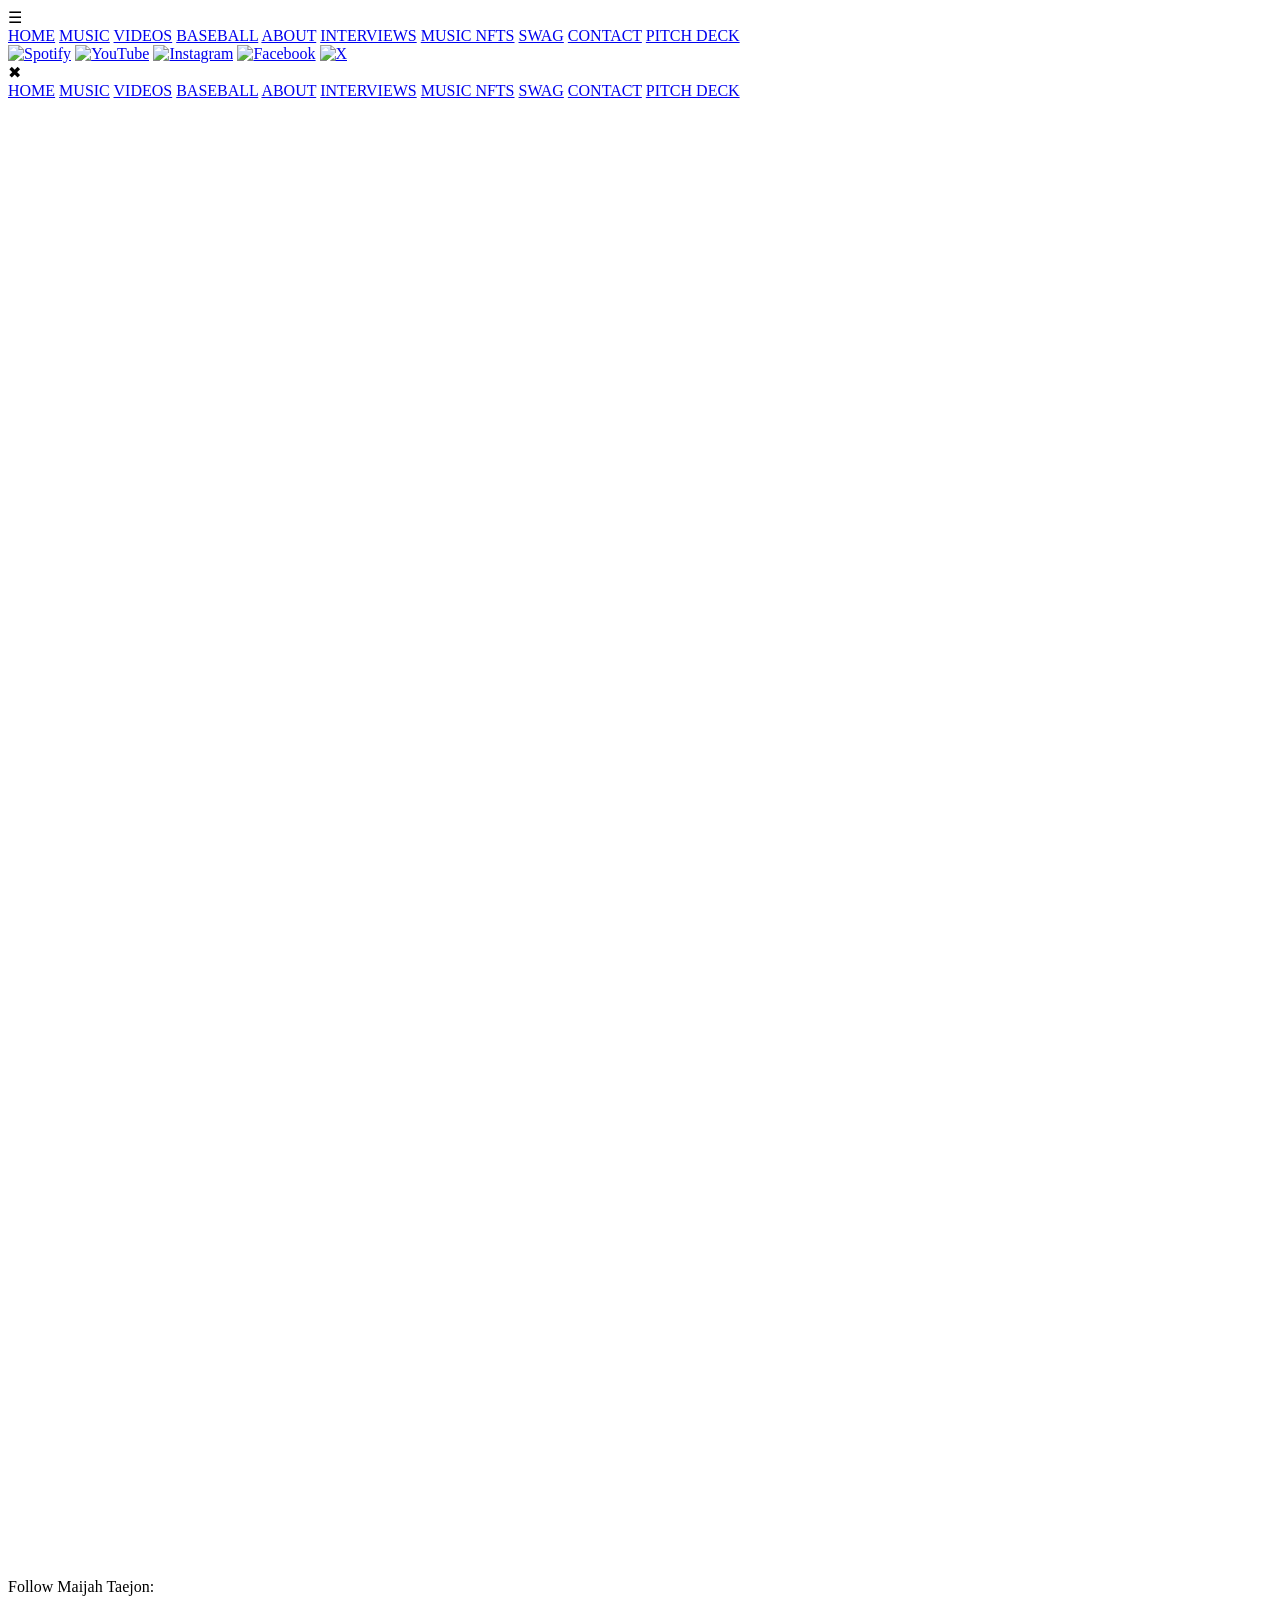
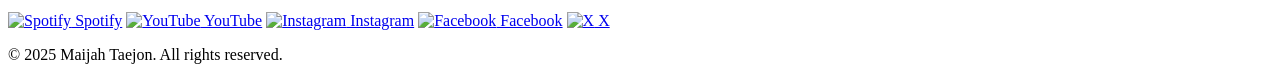
==== baseball.html @ f8717a22 "Add files via upload" ====
<!DOCTYPE html>
<html lang="en">
<head>
    <meta charset="UTF-8" />
    <meta name="viewport" content="width=device-width, initial-scale=1.0" />
    <title>Maijah Taejon - Baseball Anthem Field</title>
    <link rel="stylesheet" href="css/style.css" />
    <style>
        :root {
            --mt-pink: #ff66cc;
            --mt-pink-soft: rgba(255, 102, 204, 0.22);
            --mt-panel: rgba(0, 0, 0, 0.72);
            --mt-panel-strong: rgba(0, 0, 0, 0.9);
            --mt-white: #ffffff;
        }
        body { min-height: 100vh; }
        .baseball-main {
            position: relative;
            z-index: 1;
            width: 100%;
            flex: 1;
            box-sizing: border-box;
            padding: 96px 18px 34px;
            background:
                radial-gradient(circle at 50% 0%, rgba(255,102,204,0.22), rgba(0,0,0,0) 32%),
                linear-gradient(180deg, #090009 0%, #000 52%, #080008 100%);
            color: #fff;
            text-align: center;
            opacity: 0;
            transition: opacity 1.5s ease-in;
        }
        body.curtain-open .baseball-main { opacity: 1; }
        .baseball-hero {
            max-width: 1180px;
            margin: 0 auto 18px;
            padding: 18px;
            border: 1px solid rgba(255,102,204,0.45);
            border-radius: 22px;
            background: rgba(0,0,0,0.42);
            box-shadow: 0 0 28px rgba(255,102,204,0.18);
        }
        .baseball-kicker {
            margin: 0 0 8px;
            color: var(--mt-pink);
            font-size: 13px;
            font-weight: 800;
            letter-spacing: 0.22em;
            text-transform: uppercase;
        }
        .baseball-title {
            margin: 0;
            font-size: clamp(30px, 5vw, 64px);
            line-height: 0.95;
            color: #fff;
            text-shadow: 0 0 18px rgba(255,102,204,0.62);
        }
        .baseball-subtitle {
            max-width: 780px;
            margin: 12px auto 0;
            color: rgba(255,255,255,0.86);
            font-size: clamp(15px, 2vw, 19px);
            line-height: 1.5;
        }
        .field-shell {
            max-width: 1180px;
            margin: 20px auto 0;
            border-radius: 24px;
            overflow: hidden;
            position: relative;
            border: 2px solid rgba(255,102,204,0.55);
            box-shadow: 0 18px 55px rgba(0,0,0,0.72), 0 0 32px rgba(255,102,204,0.22);
            background: #000;
        }
        .field-map {
            position: relative;
            width: 100%;
            aspect-ratio: 1672 / 941;
            overflow: hidden;
            isolation: isolate;
        }
        .field-map img {
            width: 100%;
            height: 100%;
            object-fit: cover;
            display: block;
            filter: saturate(1.07) contrast(1.04);
        }
        .field-map::after {
            content: "";
            position: absolute;
            inset: 0;
            pointer-events: none;
            background: linear-gradient(180deg, rgba(0,0,0,0.1), rgba(0,0,0,0.28));
            z-index: 1;
        }
        .hotspot {
            position: absolute;
            display: flex;
            align-items: center;
            justify-content: center;
            z-index: 3;
            border: 2px solid transparent;
            background: transparent;
            color: #fff;
            text-decoration: none;
            border-radius: 999px;
            box-shadow: none;
            transform: translate(-50%, -50%);
            transition: transform 160ms ease, background 160ms ease, box-shadow 160ms ease, border-color 160ms ease;
            touch-action: manipulation;
        }
        .hotspot:hover, .hotspot:focus-visible, .field-map.show-zones .hotspot {
            transform: translate(-50%, -50%) scale(1.04);
            background: rgba(255,102,204,0.18);
            border-color: rgba(255,255,255,0.72);
            box-shadow: 0 0 22px rgba(255,102,204,0.7), inset 0 0 16px rgba(255,255,255,0.12);
            outline: none;
        }
        .hotspot .pin-label {
            display: none;
            position: absolute;
            left: 50%;
            top: calc(100% + 8px);
            transform: translateX(-50%);
            min-width: max-content;
            padding: 5px 8px;
            border-radius: 999px;
            background: rgba(0,0,0,0.78);
            border: 1px solid rgba(255,102,204,0.45);
            color: #fff;
            font-size: clamp(9px, 1.5vw, 12px);
            font-weight: 800;
            letter-spacing: 0.04em;
            white-space: nowrap;
            pointer-events: none;
        }
        .field-map.show-zones .pin-label { display: block; }
        .hotspot.scoreboard { left: 50%; top: 16.2%; width: 24%; height: 22%; border-radius: 12px; }
        .hotspot.centerfield { left: 50.5%; top: 43.2%; width: 10%; height: 8%; }
        .hotspot.leftfield { left: 18.6%; top: 36.4%; width: 11%; height: 8%; }
        .hotspot.rightfield { left: 75.8%; top: 36.7%; width: 12%; height: 8%; }
        .hotspot.mound { left: 50.2%; top: 63.2%; width: 11%; height: 8%; }
        .hotspot.home { left: 50.5%; top: 91.5%; width: 13%; height: 9%; }
        .hotspot.first { left: 71.8%; top: 60.2%; width: 12%; height: 8%; }
        .hotspot.second { left: 50.7%; top: 39.2%; width: 11%; height: 8%; }
        .hotspot.third { left: 27.0%; top: 60.5%; width: 13%; height: 8%; }
        .hotspot.dugout-left { left: 14.6%; top: 77%; width: 13%; height: 19%; border-radius: 12px; transform: translate(-50%, -50%) rotate(-35deg); }
        .hotspot.dugout-left:hover, .hotspot.dugout-left:focus-visible, .field-map.show-zones .hotspot.dugout-left { transform: translate(-50%, -50%) rotate(-35deg) scale(1.04); }
        .hotspot.dugout-right { left: 86.5%; top: 78%; width: 14%; height: 20%; border-radius: 12px; transform: translate(-50%, -50%) rotate(-35deg); }
        .hotspot.dugout-right:hover, .hotspot.dugout-right:focus-visible, .field-map.show-zones .hotspot.dugout-right { transform: translate(-50%, -50%) rotate(-35deg) scale(1.04); }
        .field-toolbar {
            display: flex;
            flex-wrap: wrap;
            gap: 10px;
            align-items: center;
            justify-content: center;
            padding: 14px;
            background: rgba(0,0,0,0.82);
            border-top: 1px solid rgba(255,102,204,0.35);
        }
        .field-btn {
            appearance: none;
            border: 1px solid rgba(255,102,204,0.75);
            border-radius: 999px;
            color: #fff;
            background: rgba(255,102,204,0.12);
            padding: 10px 14px;
            font-weight: 800;
            cursor: pointer;
            transition: background 160ms ease, transform 160ms ease;
        }
        .field-btn:hover { background: rgba(255,102,204,0.28); transform: translateY(-1px); }
        .baseball-grid {
            max-width: 1180px;
            margin: 18px auto 0;
            display: grid;
            grid-template-columns: repeat(3, minmax(0, 1fr));
            gap: 14px;
        }
        .baseball-card {
            padding: 16px;
            border-radius: 18px;
            border: 1px solid rgba(255,102,204,0.4);
            background: rgba(0,0,0,0.62);
            text-align: left;
            box-shadow: 0 10px 25px rgba(0,0,0,0.28);
        }
        .baseball-card h2, .baseball-card h3 { margin: 0 0 8px; color: var(--mt-pink); }
        .baseball-card p { margin: 0 0 12px; color: rgba(255,255,255,0.82); line-height: 1.45; }
        .baseball-card a { color: #fff; font-weight: 800; }
        .sponsor-wall {
            max-width: 1180px;
            margin: 18px auto 0;
            padding: 16px;
            border-radius: 20px;
            border: 1px dashed rgba(255,102,204,0.5);
            background: rgba(255,102,204,0.08);
        }
        .sponsor-wall h2 { margin: 0 0 10px; color: #fff; }
        .sponsor-links { display: grid; grid-template-columns: repeat(3, 1fr); gap: 12px; }
        .sponsor-link {
            display: block;
            padding: 14px;
            border-radius: 16px;
            border: 1px solid rgba(255,102,204,0.45);
            background: rgba(0,0,0,0.55);
            color: #fff;
            text-decoration: none;
            font-weight: 800;
        }
        .toast {
            position: fixed;
            left: 50%;
            bottom: 24px;
            z-index: 100;
            transform: translate(-50%, 20px);
            opacity: 0;
            pointer-events: none;
            min-width: min(92vw, 420px);
            padding: 13px 16px;
            border-radius: 999px;
            border: 1px solid rgba(255,102,204,0.75);
            background: rgba(0,0,0,0.92);
            color: #fff;
            font-weight: 800;
            box-shadow: 0 0 24px rgba(255,102,204,0.35);
            transition: opacity 180ms ease, transform 180ms ease;
        }
        .toast.show { opacity: 1; transform: translate(-50%, 0); }
        .dev-panel {
            display: none;
            max-width: 1180px;
            margin: 18px auto 0;
            padding: 16px;
            border-radius: 20px;
            border: 1px solid rgba(255,102,204,0.55);
            background: rgba(0,0,0,0.86);
            text-align: left;
        }
        .dev-panel.open { display: block; }
        .dev-panel h2 { margin: 0 0 6px; color: var(--mt-pink); }
        .dev-note { margin: 0 0 14px; color: rgba(255,255,255,0.76); line-height: 1.45; }
        .link-editor-row {
            display: grid;
            grid-template-columns: 150px 1fr 1fr;
            gap: 9px;
            align-items: center;
            margin-bottom: 9px;
        }
        .link-editor-row label { color: #fff; font-weight: 800; }
        .link-editor-row input {
            width: 100%;
            box-sizing: border-box;
            border: 1px solid rgba(255,102,204,0.48);
            border-radius: 10px;
            padding: 10px;
            background: rgba(255,255,255,0.08);
            color: #fff;
        }
        .dev-actions { display: flex; flex-wrap: wrap; gap: 10px; margin-top: 12px; }
        .small-note { max-width: 1180px; margin: 12px auto 0; color: rgba(255,255,255,0.68); font-size: 13px; line-height: 1.45; }
        @media (max-width: 900px) {
            .baseball-grid, .sponsor-links { grid-template-columns: 1fr; }
            .link-editor-row { grid-template-columns: 1fr; }
            .hotspot .pin-label { display: none; }
            .baseball-main { padding-left: 10px; padding-right: 10px; }
            .field-shell { border-radius: 18px; }
            .hotspot { border-width: 1px; }
        }
    </style>
</head>
<body>
    <div class="page-wrapper">
        <div class="curtain" aria-hidden="true"><div class="curtain-left"></div><div class="curtain-right"></div></div>

        <nav class="site-nav">
            <div class="nav-left">
                <div class="hamburger" onclick="toggleMenu()" aria-label="Toggle navigation menu" role="button">☰</div>
            </div>
            <div class="nav-center">
                <div class="nav-links">
                    <a href="index.html">HOME</a>
                    <a href="music.html">MUSIC</a>
                    <a href="videos.html">VIDEOS</a>
                    <a href="baseball.html">BASEBALL</a>
                    <a href="bio.html">ABOUT</a>
                    <a href="interviews.html">INTERVIEWS</a>
                    <a href="musicnfts.html">MUSIC NFTS</a>
                    <a href="swag.html">SWAG</a>
                    <a href="contact.html">CONTACT</a>
                    <a href="pitch.html">PITCH DECK</a>
                </div>
            </div>
            <div class="nav-right">
                <a href="https://open.spotify.com/artist/1qxWE9LQMkj80ChJvv9OIA?si=CAS-k1KgRm-F-R46NCP36g&nd=1&dlsi=87e2a5fbcca64b34" target="_blank" aria-label="Spotify"><img src="assets/images/spotify.png" alt="Spotify" class="social-icon" /></a>
                <a href="https://www.youtube.com/@maijahtaejon" target="_blank" aria-label="YouTube"><img src="assets/images/youtube.png" alt="YouTube" class="social-icon" /></a>
                <a href="https://www.instagram.com/maijah_taejon/?igsh=MWFyY3ZrZmRmbzh3aA%3D%3D&utm_source=qr#" target="_blank" aria-label="Instagram"><img src="assets/images/instagram.png" alt="Instagram" class="social-icon" /></a>
                <a href="https://www.facebook.com/people/Maijah-Taejon/61552516220241/" target="_blank" aria-label="Facebook"><img src="assets/images/facebook.png" alt="Facebook" class="social-icon" /></a>
                <a href="https://x.com/MaijahTaejon" target="_blank" aria-label="X"><img src="assets/images/xapp.png" alt="X" class="social-icon" /></a>
            </div>
            <div class="drawer-menu" id="drawerMenu" role="navigation" aria-hidden="true">
                <div class="close-button" onclick="toggleMenu()" aria-label="Close menu">✖</div>
                <a href="index.html">HOME</a>
                <a href="music.html">MUSIC</a>
                <a href="videos.html">VIDEOS</a>
                <a href="baseball.html">BASEBALL</a>
                <a href="bio.html">ABOUT</a>
                <a href="interviews.html">INTERVIEWS</a>
                <a href="musicnfts.html">MUSIC NFTS</a>
                <a href="swag.html">SWAG</a>
                <a href="contact.html">CONTACT</a>
                <a href="pitch.html">PITCH DECK</a>
            </div>
        </nav>

        <main class="baseball-main">
            <section class="baseball-hero">
                <p class="baseball-kicker">Interactive Demo Page • Neon Stadium Hub</p>
                <h1 class="baseball-title">Maijah Taejon Baseball Anthem Field</h1>
                <p class="baseball-subtitle">Tap the glowing stadium buttons to explore music, videos, socials, booking, sponsors, and future anthem campaigns. Every destination is demo-configurable and can be changed without rebuilding the page.</p>
            </section>

            <section class="field-shell" aria-label="Interactive baseball stadium image map">
                <div class="field-map" id="fieldMap">
                    <img src="assets/images/baseball-field-neon-hub.png" alt="Neon baseball stadium hub with clickable locations for Maijah Taejon links" />
                    <a class="hotspot scoreboard" data-key="scoreboard" href="#"><span class="pin-label">Main Feature</span></a>
                    <a class="hotspot leftfield" data-key="leftfield" href="#"><span class="pin-label">Sponsor L</span></a>
                    <a class="hotspot centerfield" data-key="centerfield" href="#"><span class="pin-label">Booking</span></a>
                    <a class="hotspot rightfield" data-key="rightfield" href="#"><span class="pin-label">Sponsor R</span></a>
                    <a class="hotspot mound" data-key="mound" href="#"><span class="pin-label">Videos</span></a>
                    <a class="hotspot home" data-key="home" href="#"><span class="pin-label">Music</span></a>
                    <a class="hotspot first" data-key="first" href="#"><span class="pin-label">Spotify</span></a>
                    <a class="hotspot second" data-key="second" href="#"><span class="pin-label">YouTube</span></a>
                    <a class="hotspot third" data-key="third" href="#"><span class="pin-label">Instagram</span></a>
                    <a class="hotspot dugout-left" data-key="dugoutLeft" href="#"><span class="pin-label">Swag</span></a>
                    <a class="hotspot dugout-right" data-key="dugoutRight" href="#"><span class="pin-label">Contact</span></a>
                </div>
                <div class="field-toolbar">
                    <button class="field-btn" type="button" id="toggleLabelsBtn">Show Click Zones</button>
                    <button class="field-btn" type="button" id="openEditorBtn">Edit Demo Links</button>
                    <a class="field-btn" href="contact.html">Book / Contact</a>
                </div>
            </section>

            <section class="baseball-grid" aria-label="Demo landing cards">
                <article class="baseball-card"><h2>Music First</h2><p>Home plate can point to her anthem, latest single, full music page, Spotify, or a campaign-specific landing page.</p><a href="music.html">Open music</a></article>
                <article class="baseball-card"><h2>Performance Hub</h2><p>The mound and scoreboard are strong positions for videos, anthem reels, booking promos, or a sponsor intro.</p><a href="videos.html">Open videos</a></article>
                <article class="baseball-card"><h2>Sponsor Ready</h2><p>Outfield signs and dugout cards can become paid ad placements with direct business links.</p><a href="pitch.html">Open pitch deck</a></article>
            </section>

            <section class="sponsor-wall" aria-label="Sponsor placeholders">
                <h2>Demo Sponsor Wall</h2>
                <div class="sponsor-links">
                    <a class="sponsor-link" data-key="sponsorOne" href="#">Sponsor Slot 1</a>
                    <a class="sponsor-link" data-key="sponsorTwo" href="#">Sponsor Slot 2</a>
                    <a class="sponsor-link" data-key="sponsorThree" href="#">Sponsor Slot 3</a>
                </div>
            </section>

            <section class="dev-panel" id="devPanel" aria-label="Demo link editor">
                <h2>Demo Link Editor</h2>
                <p class="dev-note">Use this panel to change where each clickable area goes during a demo. Changes save in this browser with localStorage. For final launch, replace the default links in the page or keep this editor behind a password/admin gate.</p>
                <div id="linkEditorRows"></div>
                <div class="dev-actions">
                    <button class="field-btn" type="button" id="saveLinksBtn">Save Links</button>
                    <button class="field-btn" type="button" id="resetLinksBtn">Reset Demo Links</button>
                    <button class="field-btn" type="button" id="exportLinksBtn">Copy Link Config</button>
                </div>
            </section>
            <p class="small-note">Demo note: links are placeholders based on existing site pages and known social links. They can be changed anytime when final destinations are confirmed.</p>
        </main>

        <footer class="site-footer">
            <p>Follow Maijah Taejon:</p>
            <div class="social-icons">
                <a href="https://open.spotify.com/artist/1qxWE9LQMkj80ChJvv9OIA?si=CAS-k1KgRm-F-R46NCP36g&nd=1&dlsi=87e2a5fbcca64b34" target="_blank" aria-label="Spotify"><img src="assets/images/spotify.png" alt="Spotify" class="social-icon" /> Spotify</a>
                <a href="https://www.youtube.com/@maijahtaejon" target="_blank" aria-label="YouTube"><img src="assets/images/youtube.png" alt="YouTube" class="social-icon" /> YouTube</a>
                <a href="https://www.instagram.com/maijah_taejon/?igsh=MWFyY3ZrZmRmbzh3aA%3D%3D&utm_source=qr#" target="_blank" aria-label="Instagram"><img src="assets/images/instagram.png" alt="Instagram" class="social-icon" /> Instagram</a>
                <a href="https://www.facebook.com/people/Maijah-Taejon/61552516220241/" target="_blank" aria-label="Facebook"><img src="assets/images/facebook.png" alt="Facebook" class="social-icon" /> Facebook</a>
                <a href="https://x.com/MaijahTaejon" target="_blank" aria-label="X"><img src="assets/images/xapp.png" alt="X" class="social-icon" /> X</a>
            </div>
            <p class="copyright">© 2025 Maijah Taejon. All rights reserved.</p>
        </footer>
    </div>

    <div class="toast" id="toast" role="status" aria-live="polite"></div>
    <script src="js/main.js"></script>
    <script>
        const BASEBALL_DEMO_STORAGE_KEY = 'maijahBaseballFieldLinks.v1';
        const defaultFieldLinks = {
            scoreboard: { name: 'Scoreboard / Main Feature', label: 'Main Feature', url: 'pitch.html', toast: 'Opening the main feature...' },
            leftfield: { name: 'Left Field Sponsor', label: 'Sponsor L', url: 'pitch.html', toast: 'Opening sponsor slot...' },
            centerfield: { name: 'Center Field / Booking', label: 'Booking', url: 'contact.html', toast: 'Opening booking/contact...' },
            rightfield: { name: 'Right Field Sponsor', label: 'Sponsor R', url: 'pitch.html', toast: 'Opening sponsor slot...' },
            mound: { name: 'Pitcher Mound / Videos', label: 'Videos', url: 'videos.html', toast: 'Opening videos...' },
            home: { name: 'Home Plate / Music', label: 'Music', url: 'music.html', toast: 'Opening music...' },
            first: { name: 'First Base / Spotify', label: 'Spotify', url: 'https://open.spotify.com/artist/1qxWE9LQMkj80ChJvv9OIA?si=CAS-k1KgRm-F-R46NCP36g&nd=1&dlsi=87e2a5fbcca64b34', toast: 'Opening Spotify...' },
            second: { name: 'Second Base / YouTube', label: 'YouTube', url: 'https://www.youtube.com/@maijahtaejon', toast: 'Opening YouTube...' },
            third: { name: 'Third Base / Instagram', label: 'Instagram', url: 'https://www.instagram.com/maijah_taejon/?igsh=MWFyY3ZrZmRmbzh3aA%3D%3D&utm_source=qr#', toast: 'Opening Instagram...' },
            dugoutLeft: { name: 'Left Dugout / Swag', label: 'Swag', url: 'swag.html', toast: 'Opening swag...' },
            dugoutRight: { name: 'Right Dugout / Contact', label: 'Contact', url: 'contact.html', toast: 'Opening contact...' },
            sponsorOne: { name: 'Sponsor Card 1', label: 'Sponsor Slot 1', url: 'pitch.html', toast: 'Opening sponsor slot 1...' },
            sponsorTwo: { name: 'Sponsor Card 2', label: 'Sponsor Slot 2', url: 'pitch.html', toast: 'Opening sponsor slot 2...' },
            sponsorThree: { name: 'Sponsor Card 3', label: 'Sponsor Slot 3', url: 'pitch.html', toast: 'Opening sponsor slot 3...' }
        };
        let fieldLinks = loadFieldLinks();
        function loadFieldLinks() {
            try {
                const stored = JSON.parse(localStorage.getItem(BASEBALL_DEMO_STORAGE_KEY) || '{}');
                return { ...defaultFieldLinks, ...stored };
            } catch (err) { return { ...defaultFieldLinks }; }
        }
        function saveFieldLinks() { localStorage.setItem(BASEBALL_DEMO_STORAGE_KEY, JSON.stringify(fieldLinks)); }
        function isExternal(url) { return /^https?:\/\//i.test(url); }
        function showToast(message) {
            const toast = document.getElementById('toast');
            toast.textContent = message || 'Opening link...';
            toast.classList.add('show');
            clearTimeout(showToast.timer);
            showToast.timer = setTimeout(() => toast.classList.remove('show'), 1600);
        }
        function applyLinks() {
            document.querySelectorAll('[data-key]').forEach(el => {
                const key = el.getAttribute('data-key');
                const cfg = fieldLinks[key] || defaultFieldLinks[key];
                if (!cfg) return;
                el.setAttribute('href', cfg.url || '#');
                if (isExternal(cfg.url || '')) el.setAttribute('target', '_blank'); else el.removeAttribute('target');
                if (isExternal(cfg.url || '')) el.setAttribute('rel', 'noopener'); else el.removeAttribute('rel');
                el.setAttribute('aria-label', cfg.name || cfg.label || 'Open link');
                const label = el.querySelector('.pin-label');
                if (label) label.textContent = cfg.label || cfg.name || 'Open';
                if (el.classList.contains('sponsor-link')) el.textContent = cfg.label || cfg.name || 'Sponsor Slot';
            });
        }
        function interceptLinks() {
            document.querySelectorAll('[data-key]').forEach(el => {
                el.addEventListener('click', event => {
                    const key = el.getAttribute('data-key');
                    const cfg = fieldLinks[key] || defaultFieldLinks[key];
                    if (!cfg || !cfg.url || cfg.url === '#') {
                        event.preventDefault();
                        showToast('Demo slot ready. Add a link in Edit Demo Links.');
                        return;
                    }
                    event.preventDefault();
                    showToast(cfg.toast || ('Opening ' + (cfg.label || 'link') + '...'));
                    setTimeout(() => {
                        if (isExternal(cfg.url)) window.open(cfg.url, '_blank', 'noopener');
                        else window.location.href = cfg.url;
                    }, 280);
                });
            });
        }
        function buildEditor() {
            const host = document.getElementById('linkEditorRows');
            host.innerHTML = '';
            Object.keys(defaultFieldLinks).forEach(key => {
                const cfg = fieldLinks[key] || defaultFieldLinks[key];
                const row = document.createElement('div');
                row.className = 'link-editor-row';
                row.innerHTML = `
                    <label for="url-${key}">${cfg.name}</label>
                    <input id="label-${key}" data-edit-label="${key}" value="${(cfg.label || '').replace(/"/g, '&quot;')}" aria-label="Label for ${cfg.name}" />
                    <input id="url-${key}" data-edit-url="${key}" value="${(cfg.url || '').replace(/"/g, '&quot;')}" aria-label="URL for ${cfg.name}" />
                `;
                host.appendChild(row);
            });
        }
        function saveEditorValues() {
            Object.keys(defaultFieldLinks).forEach(key => {
                const labelInput = document.querySelector(`[data-edit-label="${key}"]`);
                const urlInput = document.querySelector(`[data-edit-url="${key}"]`);
                fieldLinks[key] = {
                    ...(fieldLinks[key] || defaultFieldLinks[key]),
                    label: labelInput ? labelInput.value.trim() : defaultFieldLinks[key].label,
                    url: urlInput ? urlInput.value.trim() : defaultFieldLinks[key].url
                };
            });
            saveFieldLinks();
            applyLinks();
            showToast('Demo links saved in this browser.');
        }
        document.getElementById('toggleLabelsBtn').addEventListener('click', () => {
            const map = document.getElementById('fieldMap');
            map.classList.toggle('labels-off');
            document.getElementById('toggleLabelsBtn').textContent = map.classList.contains('labels-off') ? 'Show Hotspot Labels' : 'Show Click Zones';
        });
        document.getElementById('openEditorBtn').addEventListener('click', () => {
            const panel = document.getElementById('devPanel');
            panel.classList.toggle('open');
            if (panel.classList.contains('open')) panel.scrollIntoView({ behavior: 'smooth', block: 'start' });
        });
        document.getElementById('saveLinksBtn').addEventListener('click', saveEditorValues);
        document.getElementById('resetLinksBtn').addEventListener('click', () => {
            localStorage.removeItem(BASEBALL_DEMO_STORAGE_KEY);
            fieldLinks = { ...defaultFieldLinks };
            applyLinks();
            buildEditor();
            showToast('Demo links reset.');
        });
        document.getElementById('exportLinksBtn').addEventListener('click', async () => {
            const text = JSON.stringify(fieldLinks, null, 2);
            try { await navigator.clipboard.writeText(text); showToast('Link config copied.'); }
            catch (err) { showToast('Copy blocked. Select and copy from console.'); console.log(text); }
        });
        applyLinks();
        buildEditor();
        interceptLinks();
        if (new URLSearchParams(location.search).get('edit') === '1') document.getElementById('devPanel').classList.add('open');
    </script>
</body>
</html>
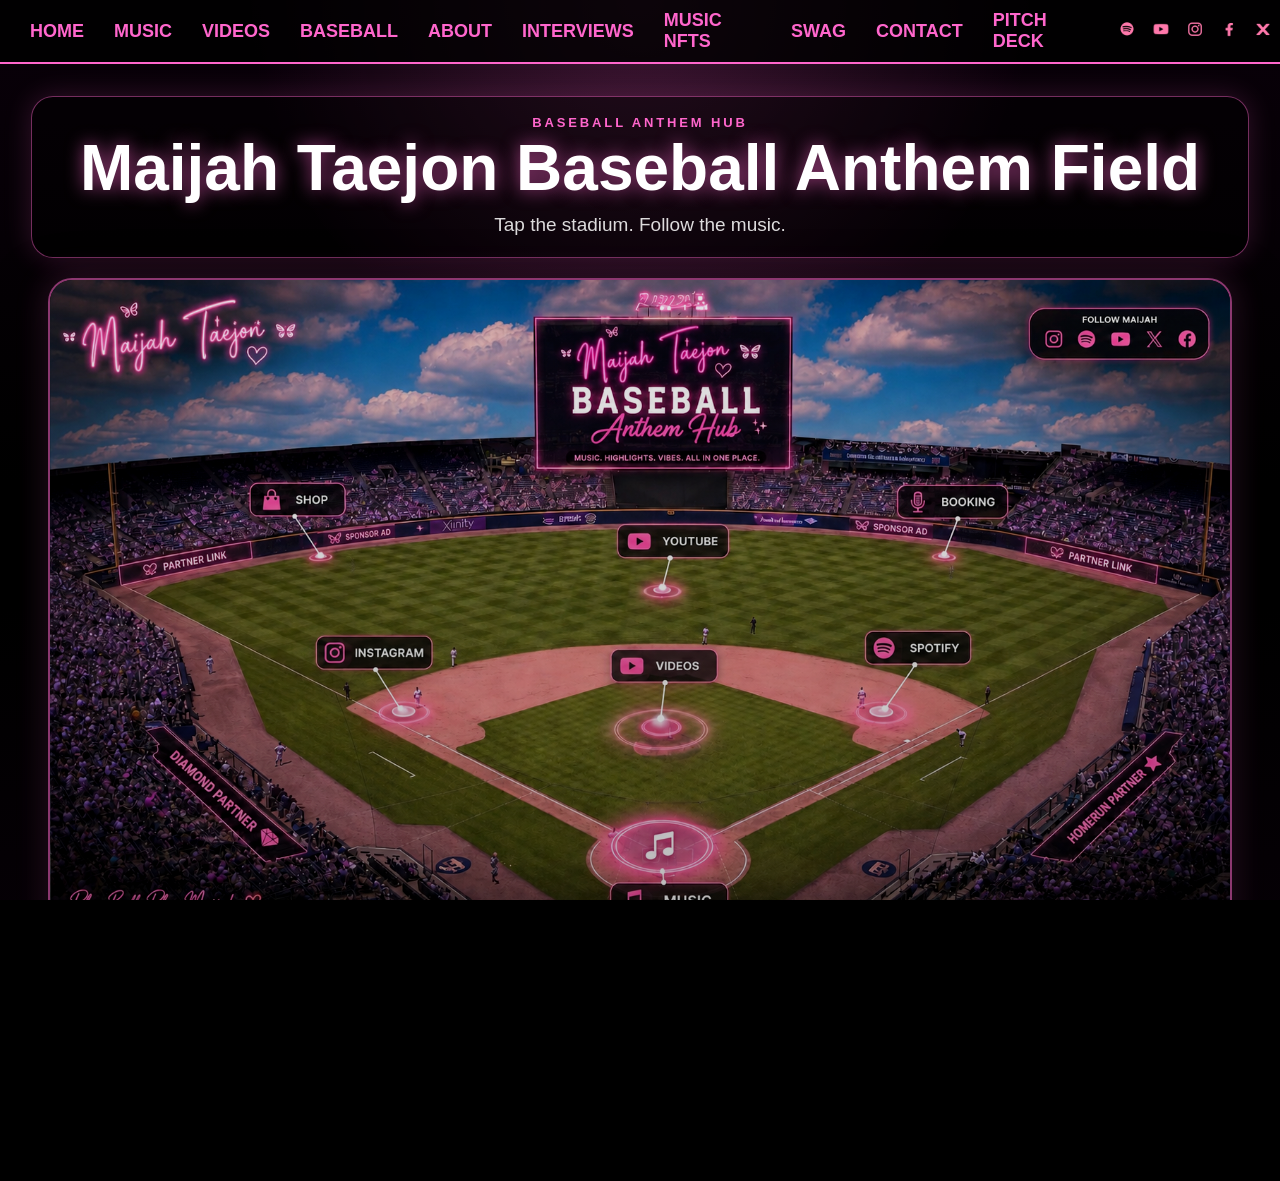
==== commit bdbc8f1b: "Add files via upload" ====
--- a/baseball.html
+++ b/baseball.html
@@ -267,6 +267,69 @@
             .field-shell { border-radius: 18px; }
             .hotspot { border-width: 1px; }
         }
+
+        /* Fan-facing cleanup: keep the baseball/music experience first */
+        .fan-toolbar { padding: 12px; }
+        .fan-toolbar .field-btn { min-width: 180px; text-align: center; }
+        @media (max-width: 768px) {
+            .baseball-main {
+                padding: 58px 0 18px;
+            }
+            .baseball-hero {
+                margin: 0 10px 10px;
+                padding: 12px 10px;
+                border-radius: 18px;
+            }
+            .baseball-kicker {
+                font-size: 10px;
+                letter-spacing: 0.16em;
+                margin-bottom: 5px;
+            }
+            .baseball-title {
+                font-size: clamp(28px, 10vw, 44px);
+                line-height: 1.04;
+            }
+            .baseball-subtitle {
+                max-width: 320px;
+                margin-top: 8px;
+                font-size: 15px;
+                line-height: 1.25;
+            }
+            .field-shell {
+                width: 100vw;
+                max-width: none;
+                margin: 8px 0 0;
+                border-left: 0;
+                border-right: 0;
+                border-radius: 0;
+                box-shadow: 0 10px 36px rgba(0,0,0,0.72), 0 0 24px rgba(255,102,204,0.28);
+            }
+            .field-map {
+                aspect-ratio: auto;
+                height: min(58vh, 420px);
+                min-height: 300px;
+            }
+            .field-map img {
+                object-fit: cover;
+                object-position: center center;
+                transform: scale(1.22);
+                transform-origin: center center;
+            }
+            .field-map::after {
+                background: linear-gradient(180deg, rgba(0,0,0,0.04), rgba(0,0,0,0.18));
+            }
+            .field-toolbar {
+                padding: 12px 10px 14px;
+                gap: 8px;
+            }
+            .field-btn {
+                padding: 12px 18px;
+                font-size: 18px;
+            }
+            .site-footer {
+                padding-top: 12px;
+            }
+        }
     </style>
 </head>
 <body>
@@ -282,7 +345,7 @@
                     <a href="index.html">HOME</a>
                     <a href="music.html">MUSIC</a>
                     <a href="videos.html">VIDEOS</a>
-                    <a href="baseball.html">BASEBALL</a>
+                        <a href="baseball.html">BASEBALL</a>
                     <a href="bio.html">ABOUT</a>
                     <a href="interviews.html">INTERVIEWS</a>
                     <a href="musicnfts.html">MUSIC NFTS</a>
@@ -303,7 +366,7 @@
                 <a href="index.html">HOME</a>
                 <a href="music.html">MUSIC</a>
                 <a href="videos.html">VIDEOS</a>
-                <a href="baseball.html">BASEBALL</a>
+                        <a href="baseball.html">BASEBALL</a>
                 <a href="bio.html">ABOUT</a>
                 <a href="interviews.html">INTERVIEWS</a>
                 <a href="musicnfts.html">MUSIC NFTS</a>
@@ -315,9 +378,10 @@
 
         <main class="baseball-main">
             <section class="baseball-hero">
-                <p class="baseball-kicker">Interactive Demo Page • Neon Stadium Hub</p>
+                <p class="baseball-kicker">Baseball Anthem Hub</p>
                 <h1 class="baseball-title">Maijah Taejon Baseball Anthem Field</h1>
-                <p class="baseball-subtitle">Tap the glowing stadium buttons to explore music, videos, socials, booking, sponsors, and future anthem campaigns. Every destination is demo-configurable and can be changed without rebuilding the page.</p>
+                <!-- Shorter subtitle for a cleaner mobile experience -->
+                <p class="baseball-subtitle">Tap the stadium. Follow the music.</p>
             </section>
 
             <section class="field-shell" aria-label="Interactive baseball stadium image map">
@@ -335,27 +399,12 @@
                     <a class="hotspot dugout-left" data-key="dugoutLeft" href="#"><span class="pin-label">Swag</span></a>
                     <a class="hotspot dugout-right" data-key="dugoutRight" href="#"><span class="pin-label">Contact</span></a>
                 </div>
-                <div class="field-toolbar">
-                    <button class="field-btn" type="button" id="toggleLabelsBtn">Show Click Zones</button>
-                    <button class="field-btn" type="button" id="openEditorBtn">Edit Demo Links</button>
+                <div class="field-toolbar fan-toolbar">
                     <a class="field-btn" href="contact.html">Book / Contact</a>
                 </div>
             </section>
 
-            <section class="baseball-grid" aria-label="Demo landing cards">
-                <article class="baseball-card"><h2>Music First</h2><p>Home plate can point to her anthem, latest single, full music page, Spotify, or a campaign-specific landing page.</p><a href="music.html">Open music</a></article>
-                <article class="baseball-card"><h2>Performance Hub</h2><p>The mound and scoreboard are strong positions for videos, anthem reels, booking promos, or a sponsor intro.</p><a href="videos.html">Open videos</a></article>
-                <article class="baseball-card"><h2>Sponsor Ready</h2><p>Outfield signs and dugout cards can become paid ad placements with direct business links.</p><a href="pitch.html">Open pitch deck</a></article>
-            </section>
-
-            <section class="sponsor-wall" aria-label="Sponsor placeholders">
-                <h2>Demo Sponsor Wall</h2>
-                <div class="sponsor-links">
-                    <a class="sponsor-link" data-key="sponsorOne" href="#">Sponsor Slot 1</a>
-                    <a class="sponsor-link" data-key="sponsorTwo" href="#">Sponsor Slot 2</a>
-                    <a class="sponsor-link" data-key="sponsorThree" href="#">Sponsor Slot 3</a>
-                </div>
-            </section>
+            <!-- Removed the card grid, sponsor wall, and public-facing developer note for a cleaner user experience -->
 
             <section class="dev-panel" id="devPanel" aria-label="Demo link editor">
                 <h2>Demo Link Editor</h2>
@@ -367,7 +416,6 @@
                     <button class="field-btn" type="button" id="exportLinksBtn">Copy Link Config</button>
                 </div>
             </section>
-            <p class="small-note">Demo note: links are placeholders based on existing site pages and known social links. They can be changed anytime when final destinations are confirmed.</p>
         </main>
 
         <footer class="site-footer">
@@ -388,10 +436,10 @@
     <script>
         const BASEBALL_DEMO_STORAGE_KEY = 'maijahBaseballFieldLinks.v1';
         const defaultFieldLinks = {
-            scoreboard: { name: 'Scoreboard / Main Feature', label: 'Main Feature', url: 'pitch.html', toast: 'Opening the main feature...' },
-            leftfield: { name: 'Left Field Sponsor', label: 'Sponsor L', url: 'pitch.html', toast: 'Opening sponsor slot...' },
+            scoreboard: { name: 'Scoreboard / Main Feature', label: 'Main Feature', url: 'pitch.php', toast: 'Opening the main feature...' },
+            leftfield: { name: 'Left Field Sponsor', label: 'Sponsor L', url: 'pitch.php', toast: 'Opening sponsor slot...' },
             centerfield: { name: 'Center Field / Booking', label: 'Booking', url: 'contact.html', toast: 'Opening booking/contact...' },
-            rightfield: { name: 'Right Field Sponsor', label: 'Sponsor R', url: 'pitch.html', toast: 'Opening sponsor slot...' },
+            rightfield: { name: 'Right Field Sponsor', label: 'Sponsor R', url: 'pitch.php', toast: 'Opening sponsor slot...' },
             mound: { name: 'Pitcher Mound / Videos', label: 'Videos', url: 'videos.html', toast: 'Opening videos...' },
             home: { name: 'Home Plate / Music', label: 'Music', url: 'music.html', toast: 'Opening music...' },
             first: { name: 'First Base / Spotify', label: 'Spotify', url: 'https://open.spotify.com/artist/1qxWE9LQMkj80ChJvv9OIA?si=CAS-k1KgRm-F-R46NCP36g&nd=1&dlsi=87e2a5fbcca64b34', toast: 'Opening Spotify...' },
@@ -399,9 +447,9 @@
             third: { name: 'Third Base / Instagram', label: 'Instagram', url: 'https://www.instagram.com/maijah_taejon/?igsh=MWFyY3ZrZmRmbzh3aA%3D%3D&utm_source=qr#', toast: 'Opening Instagram...' },
             dugoutLeft: { name: 'Left Dugout / Swag', label: 'Swag', url: 'swag.html', toast: 'Opening swag...' },
             dugoutRight: { name: 'Right Dugout / Contact', label: 'Contact', url: 'contact.html', toast: 'Opening contact...' },
-            sponsorOne: { name: 'Sponsor Card 1', label: 'Sponsor Slot 1', url: 'pitch.html', toast: 'Opening sponsor slot 1...' },
-            sponsorTwo: { name: 'Sponsor Card 2', label: 'Sponsor Slot 2', url: 'pitch.html', toast: 'Opening sponsor slot 2...' },
-            sponsorThree: { name: 'Sponsor Card 3', label: 'Sponsor Slot 3', url: 'pitch.html', toast: 'Opening sponsor slot 3...' }
+            sponsorOne: { name: 'Sponsor Card 1', label: 'Sponsor Slot 1', url: 'pitch.php', toast: 'Opening sponsor slot 1...' },
+            sponsorTwo: { name: 'Sponsor Card 2', label: 'Sponsor Slot 2', url: 'pitch.php', toast: 'Opening sponsor slot 2...' },
+            sponsorThree: { name: 'Sponsor Card 3', label: 'Sponsor Slot 3', url: 'pitch.php', toast: 'Opening sponsor slot 3...' }
         };
         let fieldLinks = loadFieldLinks();
         function loadFieldLinks() {
@@ -440,7 +488,8 @@
                     const cfg = fieldLinks[key] || defaultFieldLinks[key];
                     if (!cfg || !cfg.url || cfg.url === '#') {
                         event.preventDefault();
-                        showToast('Demo slot ready. Add a link in Edit Demo Links.');
+                        // Inform the user how to edit links when the public editor button is hidden
+                        showToast('This link is coming soon.');
                         return;
                     }
                     event.preventDefault();
@@ -481,16 +530,23 @@
             applyLinks();
             showToast('Demo links saved in this browser.');
         }
-        document.getElementById('toggleLabelsBtn').addEventListener('click', () => {
-            const map = document.getElementById('fieldMap');
-            map.classList.toggle('labels-off');
-            document.getElementById('toggleLabelsBtn').textContent = map.classList.contains('labels-off') ? 'Show Hotspot Labels' : 'Show Click Zones';
-        });
-        document.getElementById('openEditorBtn').addEventListener('click', () => {
-            const panel = document.getElementById('devPanel');
-            panel.classList.toggle('open');
-            if (panel.classList.contains('open')) panel.scrollIntoView({ behavior: 'smooth', block: 'start' });
-        });
+        const toggleLabelsBtn = document.getElementById('toggleLabelsBtn');
+        if (toggleLabelsBtn) {
+            toggleLabelsBtn.addEventListener('click', () => {
+                const map = document.getElementById('fieldMap');
+                map.classList.toggle('show-zones');
+                toggleLabelsBtn.textContent = map.classList.contains('show-zones') ? 'Hide Click Zones' : 'Show Click Zones';
+            });
+        }
+        // Only bind the demo link editor toggle if the button exists (hidden by default)
+        const openEditorBtn = document.getElementById('openEditorBtn');
+        if (openEditorBtn) {
+            openEditorBtn.addEventListener('click', () => {
+                const panel = document.getElementById('devPanel');
+                panel.classList.toggle('open');
+                if (panel.classList.contains('open')) panel.scrollIntoView({ behavior: 'smooth', block: 'start' });
+            });
+        }
         document.getElementById('saveLinksBtn').addEventListener('click', saveEditorValues);
         document.getElementById('resetLinksBtn').addEventListener('click', () => {
             localStorage.removeItem(BASEBALL_DEMO_STORAGE_KEY);
--- a/css/style.css
+++ b/css/style.css
@@ -0,0 +1,769 @@
+/* Base Reset */
+body, html {
+    margin: 0;
+    padding: 0;
+    font-family: 'Arial', sans-serif;
+    background-color: #000;
+    color: #fff;
+    overflow-x: hidden;
+    display: flex;
+    flex-direction: column;
+    height: 100%;
+    min-height: -webkit-fill-available;
+}
+
+.page-wrapper {
+    display: flex;
+    flex-direction: column;
+    height: 100%;
+    min-height: -webkit-fill-available;
+}
+
+/* Curtain Styles */
+.curtain {
+    position: fixed;
+    top: 0;
+    left: 0;
+    width: 100%;
+    height: 100%;
+    z-index: 10;
+    display: flex;
+    pointer-events: none;
+}
+
+/* Curtain Wobble Animations */
+.curtain-left, .curtain-right {
+    width: 50%;
+    height: 100%;
+    background: url('../assets/images/red_curtain.png') center center / cover no-repeat;
+}
+
+@keyframes curtain-open-left {
+    0% { transform: translateX(0); }
+    80% { transform: translateX(-105%) rotateZ(-1deg); }
+    100% { transform: translateX(-100%) rotateZ(0deg); }
+}
+
+@keyframes curtain-open-right {
+    0% { transform: translateX(0); }
+    80% { transform: translateX(105%) rotateZ(1deg); }
+    100% { transform: translateX(100%) rotateZ(0deg); }
+}
+
+body.curtain-open .curtain-left {
+    animation: curtain-open-left 2s ease-in-out forwards;
+}
+body.curtain-open .curtain-right {
+    animation: curtain-open-right 2s ease-in-out forwards;
+}
+
+body.curtain-open .curtain {
+    animation: fade-out-curtain 0.3s ease 2s forwards;
+}
+
+@keyframes fade-out-curtain {
+    0% { opacity: 1; }
+    100% { opacity: 0; }
+}
+
+/* Nav Bar */
+.site-nav {
+    position: fixed;
+    top: 0;
+    left: 0;
+    width: 100%;
+    background: rgba(0, 0, 0, 0.8);
+    padding: 10px 15px;
+    z-index: 20;
+    border-bottom: 2px solid #ff66cc;
+    display: flex;
+    justify-content: space-between;
+    align-items: center;
+}
+
+/* Left: Navigation */
+.nav-left {
+    display: flex;
+    align-items: center;
+}
+
+.butterfly-logo {
+    height: 40px;
+    width: auto;
+    margin-right: 10px;
+}
+
+.hamburger {
+    font-size: 28px;
+    cursor: pointer;
+    padding: 10px;
+    color: #ff66cc;
+    display: none;
+    margin-left: 10px;
+}
+
+/* Center: Nav links */
+.nav-center {
+    flex: 1;
+    display: flex;
+    justify-content: center;
+}
+
+.nav-links {
+    display: flex;
+    align-items: center;
+}
+
+.nav-links a {
+    display: inline-block;
+    margin: 0 15px;
+    color: #ff66cc;
+    text-decoration: none;
+    font-weight: bold;
+    font-size: 18px;
+    transition: color 0.3s;
+}
+
+.nav-links a:hover {
+    color: #fff;
+    text-decoration: underline;
+}
+
+/* Right: Social icons */
+.nav-right {
+    display: flex;
+    align-items: center;
+    padding-right: 20px;
+}
+
+.nav-right a {
+    display: inline-block;
+    margin-left: 10px;
+    text-decoration: none;
+    transition: transform 0.3s ease;
+    pointer-events: auto;
+}
+
+.nav-right a:hover {
+    transform: scale(1.2);
+}
+
+.social-icon {
+    width: 24px;
+    height: 24px;
+    filter: brightness(0) saturate(100%) invert(57%) sepia(98%) saturate(496%) hue-rotate(297deg) brightness(102%) contrast(101%); /* #ff66cc */
+    transition: filter 0.3s ease;
+}
+
+.nav-right a:hover .social-icon {
+    filter: brightness(0) saturate(100%) invert(100%) sepia(0%) saturate(0%) hue-rotate(0deg) brightness(100%) contrast(100%); /* #fff */
+}
+
+/* Drawer menu */
+.drawer-menu {
+    position: fixed;
+    top: 0;
+    left: -250px;
+    width: 250px;
+    min-height: 100vh; /* Allow menu to expand beyond viewport */
+    background-color: rgba(0, 0, 0, 0.95);
+    padding-top: 60px;
+    padding-bottom: 20px; /* Extra space at bottom for scrolling */
+    z-index: 25;
+    display: flex;
+    flex-direction: column;
+    align-items: center;
+    overflow-y: auto; /* Enable vertical scrolling */
+    transition: left 0.4s ease;
+    border-left: 2px solid #ff66cc;
+    border-right: 2px solid #ff66cc;
+    box-sizing: border-box;
+}
+
+.drawer-menu a {
+    color: #ff66cc;
+    text-decoration: none;
+    font-size: 20px;
+    margin: 15px 0;
+    font-weight: bold;
+    transition: transform 0.3s ease, color 0.3s ease;
+}
+
+.drawer-menu a:hover {
+    transform: scale(1.1);
+    color: #fff;
+}
+
+.close-button {
+    position: absolute;
+    top: 10px;
+    right: 10px;
+    font-size: 24px;
+    color: #ff66cc;
+    cursor: pointer;
+}
+
+.close-button:hover {
+    color: #fff;
+}
+
+/* Optimize drawer menu for landscape */
+@media (max-device-width: 896px) and (orientation: landscape) {
+    .drawer-menu {
+        padding-top: 40px; /* Reduce top padding to fit more content */
+        font-size: 18px; /* Slightly smaller font for links */
+    }
+    .drawer-menu a {
+        font-size: 18px;
+        margin: 10px 0; /* Reduce spacing between links */
+    }
+    .close-button {
+        top: 5px; /* Adjust close button position */
+    }
+}
+
+/* Main Content */
+.main-content {
+    position: relative;
+    z-index: 1;
+    text-align: center;
+    padding: 80px 20px 20px;
+    opacity: 0;
+    transition: opacity 1.5s ease-in;
+    flex-grow: 1;
+}
+
+.index-main-content {
+    background: url('../assets/images/maijah_background.png') center center / cover no-repeat;
+}
+
+body.curtain-open .main-content {
+    opacity: 1;
+}
+
+.logo {
+    width: 300px;
+    max-width: 80%;
+    margin-bottom: 20px;
+}
+
+.movie-title {
+    font-size: 48px;
+    color: #fff;
+    margin-bottom: 10px;
+    font-family: 'Georgia', serif;
+    text-shadow: 0 0 10px #ff66cc;
+}
+
+.pitch-text {
+    font-size: 20px;
+    margin-bottom: 20px;
+}
+
+.pitch-text a {
+    color: #ff66cc;
+    text-decoration: none;
+}
+
+.audio-player {
+    margin: 20px 0;
+    width: 100%;
+}
+
+@media (min-width: 769px) {
+    .audio-player {
+        max-width: 300px; /* Constrain width on desktop */
+        margin: 0 auto; /* Center player */
+    }
+}
+
+.text-wrapper {
+    padding-top: 140px;
+}
+
+.music-card {
+    background-color: rgba(255, 255, 255, 0.05);
+    border: 2px solid #ff66cc;
+    border-radius: 8px;
+    padding: 15px;
+    text-align: center;
+    box-shadow: 0 4px 12px rgba(255, 102, 204, 0.3);
+    transition: transform 0.3s ease, border-color 0.3s ease, box-shadow 0.3s ease;
+}
+
+.music-card:hover {
+    transform: scale(1.05);
+    border-color: #fff;
+    box-shadow: 0 6px 16px rgba(255, 255, 255, 0.4);
+}
+
+.music-card img {
+    width: 100%;
+    height: auto;
+    border-radius: 4px;
+    margin-bottom: 10px;
+}
+
+.music-title {
+    font-size: 18px;
+    font-weight: bold;
+    color: #ff66cc;
+    margin-bottom: 10px;
+}
+
+/* NFT Intro Text */
+.nft-intro {
+    margin-bottom: 10px; /* Minimal spacing below intro text */
+    color: #fff;
+    font-size: 24px;
+}
+
+/* Snowflake animation */
+.snowflake {
+    position: fixed;
+    top: -10px;
+    z-index: 0;
+    color: #fff;
+    font-size: 1em;
+    user-select: none;
+    pointer-events: none;
+    animation: fall linear infinite;
+}
+
+@keyframes fall {
+    0% {
+        transform: translateY(0) translateX(0);
+        opacity: 1;
+    }
+    100% {
+        transform: translateY(100vh) translateX(50px);
+        opacity: 0;
+    }
+}
+
+/* Footer */
+.site-footer {
+    background-color: rgba(0, 0, 0, 0.8);
+    padding: 15px 10px;
+    text-align: center;
+    color: #fff;
+    font-size: 12px;
+    display: flex;
+    flex-direction: column;
+    align-items: center;
+    gap: 5px;
+    z-index: 15;
+    opacity: 0; /* Hide footer initially */
+    transition: opacity 1.5s ease-in; /* Match main-content fade-in */
+}
+
+body.curtain-open .site-footer {
+    opacity: 1; /* Reveal footer as curtain opens */
+}
+
+.site-footer .social-icons {
+    display: flex;
+    justify-content: center;
+    flex-wrap: wrap;
+    gap: 8px;
+}
+
+.site-footer .social-icons a {
+    display: inline-flex;
+    align-items: center;
+    color: #ff66cc;
+    text-decoration: none;
+    font-size: 16px;
+    transition: color 0.3s ease, transform 0.3s ease;
+    pointer-events: auto;
+}
+
+.site-footer .social-icons a:hover {
+    color: #fff;
+    transform: scale(1.1);
+}
+
+.site-footer .social-icons .social-icon {
+    width: 20px;
+    height: 20px;
+    margin-right: 5px;
+}
+
+.site-footer .social-icons a:hover .social-icon {
+    filter: brightness(0) saturate(100%) invert(100%) sepia(0%) saturate(0%) hue-rotate(0deg) brightness(100%) contrast(100%); /* #fff */
+}
+
+.site-footer .copyright {
+    font-size: 12px;
+    opacity: 0.7;
+}
+
+/* Moved inline styles from index.php */
+@media (min-width: 769px) {
+    .page-wrapper .site-footer {
+        background-color: transparent !important;
+    }
+}
+
+/* Responsive */
+@media (max-device-width: 896px), (max-width: 768px) {
+    .nav-links {
+        display: none;
+    }
+
+    .hamburger {
+        display: block;
+    }
+
+    .movie-title {
+        font-size: 32px;
+    }
+
+    .pitch-text {
+        font-size: 16px;
+    }
+
+    .nav-right .social-icon {
+        width: 20px;
+        height: 20px;
+    }
+
+    .main-content {
+        padding: 90px 15px 15px;
+    }
+
+    .logo {
+        width: 250px;
+        margin-bottom: 20px;
+    }
+
+    .nft-intro {
+        margin-bottom: 10px;
+        font-size: 20px;
+    }
+
+    .site-footer {
+        position: relative;
+        width: 100%;
+        padding: 10px 10px;
+        gap: 4px;
+        z-index: 15;
+        opacity: 0;
+        transition: opacity 1.5s ease-in;
+    }
+
+    body.curtain-open .site-footer {
+        opacity: 1;
+    }
+
+    .site-footer .social-icons {
+        gap: 4px;
+    }
+
+    .site-footer .social-icons a {
+        margin: 0 2px;
+        font-size: 12px;
+    }
+
+    .site-footer .social-icons .social-icon {
+        width: 14px;
+        height: 14px;
+    }
+
+    .music-grid, .video-grid, .interview-grid, .nft-grid, .swag-grid, .contact-form {
+        padding: 20px 15px 15px;
+    }
+}
+
+/* Ensure desktop nav links are visible on larger screens */
+@media (min-device-width: 897px) and (min-width: 769px) {
+    .nav-links {
+        display: flex;
+    }
+
+    .hamburger {
+        display: none;
+    }
+}
+
+/* Moved inline styles from other pages */
+.music-grid {
+    display: grid;
+    grid-template-columns: repeat(auto-fit, minmax(220px, 1fr));
+    gap: 20px;
+    padding: 20px 20px 20px;
+    max-width: 1200px;
+    margin: 0 auto;
+}
+
+.music-card {
+    background-color: rgba(255, 255, 255, 0.05);
+    border: 2px solid #ff66cc;
+    border-radius: 8px;
+    padding: 15px;
+    text-align: center;
+    transition: transform 0.3s ease, border-color 0.3s ease;
+}
+
+.music-card:hover {
+    transform: scale(1.05);
+    border-color: #fff;
+}
+
+.music-card img {
+    width: 100%;
+    height: auto;
+    border-radius: 4px;
+    margin-bottom: 10px;
+}
+
+.music-title {
+    font-size: 18px;
+    font-weight: bold;
+    color: #ff66cc;
+    margin-bottom: 10px;
+}
+
+.video-grid {
+    display: grid;
+    grid-template-columns: repeat(auto-fit, minmax(300px, 1fr));
+    gap: 20px;
+    padding: 20px 20px 20px;
+    max-width: 1200px;
+    margin: 0 auto;
+}
+
+.video-card {
+    background-color: rgba(255, 255, 255, 0.05);
+    border: 2px solid #ff66cc;
+    border-radius: 8px;
+    padding: 15px;
+    text-align: center;
+    transition: transform 0.3s ease, border-color 0.3s ease;
+}
+
+.video-card:hover {
+    transform: scale(1.05);
+    border-color: #fff;
+}
+
+.video-title {
+    font-size: 18px;
+    font-weight: bold;
+    color: #ff66cc;
+    margin-bottom: 10px;
+}
+
+.video-card iframe {
+    width: 100%;
+    height: 180px;
+    border-radius: 4px;
+    border: none;
+}
+
+.interview-grid {
+    display: grid;
+    grid-template-columns: repeat(auto-fit, minmax(300px, 1fr));
+    gap: 20px;
+    padding: 20px 20px 20px;
+    max-width: 1200px;
+    margin: 0 auto;
+}
+
+.interview-card {
+    background-color: rgba(255, 255, 0.05);
+    border: 2px solid #ff66cc;
+    border-radius: 8px;
+    padding: 15px;
+    text-align: center;
+    transition: transform 0.3s ease, border-color 0.3s ease;
+}
+
+.interview-card:hover {
+    transform: scale(1.05);
+    border-color: #fff;
+}
+
+.interview-title {
+    font-size: 18px;
+    font-weight: bold;
+    color: #ff66cc;
+    margin-bottom: 10px;
+}
+
+.interview-card iframe {
+    width: 100%;
+    height: 180px;
+    border-radius: 4px;
+    border: none;
+}
+
+.nft-grid {
+    display: grid;
+    grid-template-columns: repeat(auto-fit, minmax(220px, 1fr));
+    gap: 20px;
+    padding: 20px 20px 20px;
+    max-width: 1200px;
+    margin: 0 auto;
+    justify-content: center;
+}
+
+.nft-card {
+    background-color: rgba(255, 255, 255, 0.05);
+    border: 2px solid #ff66cc;
+    border-radius: 8px;
+    padding: 15px;
+    text-align: center;
+    transition: transform 0.3s ease, border-color 0.3s ease;
+}
+
+.nft-card:hover {
+    transform: scale(1.05);
+    border-color: #fff;
+}
+
+.nft-card img {
+    width: 100%;
+    height: auto;
+    border-radius: 4px;
+    margin-bottom: 10px;
+}
+
+.nft-title {
+    font-size: 18px;
+    font-weight: bold;
+    color: #ff66cc;
+    margin-bottom: 10px;
+}
+
+.nft-button {
+    display: inline-block;
+    background-color: #ff66cc;
+    color: #000;
+    text-decoration: none;
+    padding: 8px 12px;
+    border-radius: 4px;
+    font-weight: bold;
+    transition: background-color 0.3s ease;
+}
+
+.nft-button:hover {
+    background-color: #fff;
+    color: #000;
+}
+
+.swag-grid {
+    display: grid;
+    grid-template-columns: repeat(auto-fit, minmax(220px, 1fr));
+    gap: 20px;
+    padding: 100px 20px 20px;
+    max-width: 1200px;
+    margin: 0 auto;
+}
+
+.swag-card {
+    background-color: rgba(255, 255, 255, 0.05);
+    border: 2px solid #ff66cc;
+    border-radius: 8px;
+    padding: 15px;
+    text-align: center;
+    transition: transform 0.3s ease, border-color 0.3s ease;
+}
+
+.swag-card:hover {
+    transform: scale(1.05);
+    border-color: #fff;
+}
+
+.swag-card img {
+    width: 100%;
+    height: auto;
+    border-radius: 4px;
+    margin-bottom: 10px;
+}
+
+.swag-title {
+    font-size: 18px;
+    font-weight: bold;
+    color: #ff66cc;
+    margin-bottom: 5px;
+}
+
+.swag-price {
+    font-size: 16px;
+    color: #fff;
+    margin-bottom: 10px;
+}
+
+.swag-button {
+    display: inline-block;
+    background-color: #ff66cc;
+    color: #000;
+    text-decoration: none;
+    padding: 8px 12px;
+    border-radius: 4px;
+    font-weight: bold;
+    transition: background-color 0.3s ease;
+}
+
+.swag-button:hover {
+    background-color: #fff;
+    color: #000;
+}
+
+.contact-form {
+    max-width: 600px;
+    margin: 100px auto 20px;
+    padding: 20px;
+    background-color: rgba(255, 255, 255, 0.05);
+    border: 2px solid #ff66cc;
+    border-radius: 8px;
+    color: #fff;
+    text-align: left;
+}
+
+.contact-form h1 {
+    text-align: center;
+    color: #ff66cc;
+    margin-bottom: 20px;
+}
+
+.contact-form label {
+    display: block;
+    margin-bottom: 5px;
+    font-weight: bold;
+}
+
+.contact-form input,
+.contact-form textarea {
+    width: 100%;
+    padding: 10px;
+    margin-bottom: 15px;
+    border: 1px solid #ff66cc;
+    border-radius: 4px;
+    background-color: #000;
+    color: #fff;
+}
+
+.contact-form button {
+    background-color: #ff66cc;
+    color: #000;
+    border: none;
+    padding: 10px 20px;
+    border-radius: 4px;
+    font-weight: bold;
+    cursor: pointer;
+    transition: background-color 0.3s ease;
+}
+
+.contact-form button:hover {
+    background-color: #fff;
+    color: #000;
+}
+
+/* Responsive tweaks for grids */
+@media (max-device-width: 896px), (max-width: 768px) {
+    .video-card iframe, .interview-card iframe {
+        height: 200px;
+    }
+}
